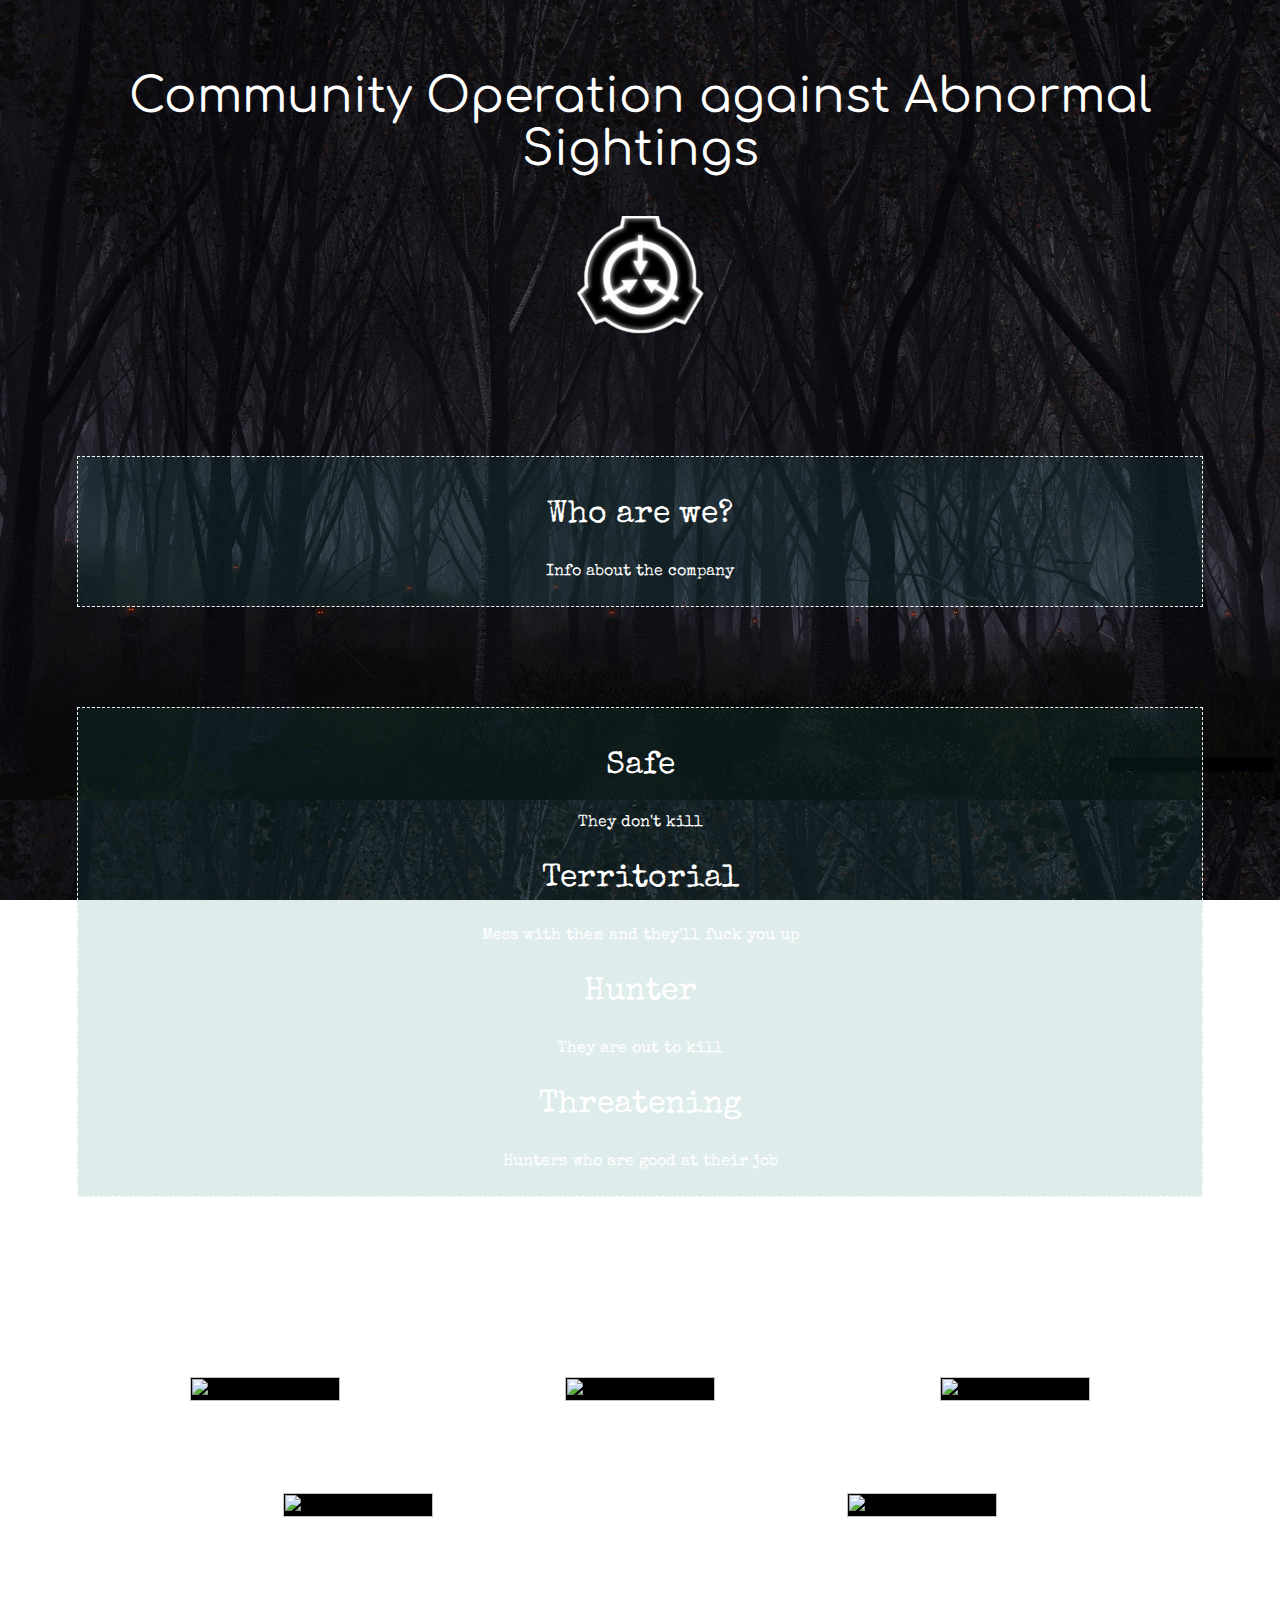
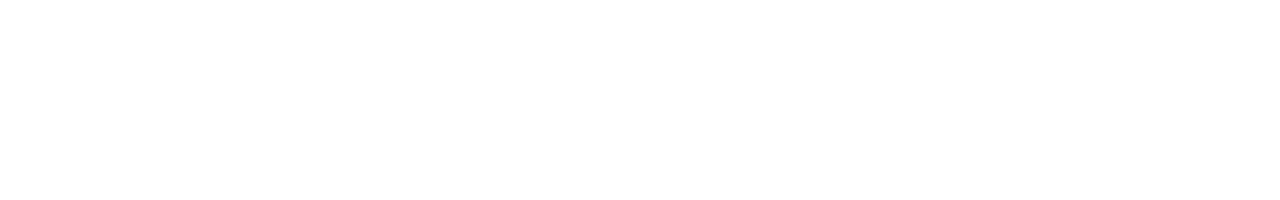
==== html/index.html @ 6b0781bc "improved css and look" ====
<!DOCTYPE html>
<html lang="en">
<head>
    <meta charset="utf-8">
    <title>C.O.A.S.</title>
    <link href="../css/style.css" rel="stylesheet" />
    <link href="https://fonts.googleapis.com/css2?family=Special+Elite&display=swap" rel="stylesheet">
    <link href="https://fonts.googleapis.com/css2?family=Comfortaa:wght@300&display=swap" rel="stylesheet">
</head>
<body>
    <div class="background">
        <div class="coas">
            <p class="title">Community Operation against Abnormal Sightings</p>
            <img class="logo" src="../media/images/logo.png" alt="">
        </div>
        <div class="text-block">
            <p class="info-title">Who are we?</p>
            <p>Info about the company</p>
        </div>
        <div class="text-block">
            <p class="info-title">Safe</p>
            <p>They don't kill</p>
            <p class="info-title">Territorial</p>
            <p>Mess with them and they'll fuck you up</p>
            <p class="info-title">Hunter</p>
            <p>They are out to kill</p>
            <p class="info-title">Threatening</p>
            <p>Hunters who are good at their job</p>
        </div>
        <p class="header">Monsters</p>
        <div class="monsters">
            <div class="monster">
                <div class="monster-info" onmouseenter="displayInfo(0)" onmouseleave="displayImage(0)">
                    <img class="monster-img" src="https://www.xing.com/image/1_a_2_8f9de3eee_28933974_2/adrian-michel-foto.256x256.jpg" alt="">
                    <p class="monster-text">A vicious monster who has an unlimited knowledge of strange information and who hunts
                    girls for entertainment. His own body is his weakness</p>
                </div>
                <p class="monster-name">Adrian Michel</p>
            </div>
            <div class="monster">
                <div class="monster-info" onmouseenter="displayInfo(1)" onmouseleave="displayImage(1)">
                    <img class="monster-img" src="https://www.xing.com/image/1_a_2_8f9de3eee_28933974_2/adrian-michel-foto.256x256.jpg" alt="">
                    <p class="monster-text">A vicious monster who has an unlimited knowledge of strange information and who hunts
                        girls for entertainment. His own body is his weakness</p>
                </div>
                <p class="monster-name">Adrian Michel</p>
            </div>
            <div class="monster">
                <div class="monster-info" onmouseenter="displayInfo(2)" onmouseleave="displayImage(2)">
                    <img class="monster-img" src="https://www.xing.com/image/1_a_2_8f9de3eee_28933974_2/adrian-michel-foto.256x256.jpg" alt="">
                    <p class="monster-text">A vicious monster who has an unlimited knowledge of strange information and who hunts
                        girls for entertainment. His own body is his weakness</p>
                </div>
                <p class="monster-name">Adrian Michel</p>
            </div>
            <div class="monster">
                <div class="monster-info" onmouseenter="displayInfo(3)" onmouseleave="displayImage(3)">
                    <img class="monster-img" src="https://www.xing.com/image/1_a_2_8f9de3eee_28933974_2/adrian-michel-foto.256x256.jpg" alt="">
                    <p class="monster-text">A vicious monster who has an unlimited knowledge of strange information and who hunts
                        girls for entertainment. His own body is his weakness</p>
                </div>
                <p class="monster-name">Adrian Michel</p>
            </div>
            <div class="monster">
                <div class="monster-info" onmouseenter="displayInfo(4)" onmouseleave="displayImage(4)">
                    <img class="monster-img" src="https://www.xing.com/image/1_a_2_8f9de3eee_28933974_2/adrian-michel-foto.256x256.jpg" alt="">
                    <p class="monster-text">A vicious monster who has an unlimited knowledge of strange information and who hunts
                        girls for entertainment. His own body is his weakness</p>
                </div>
                <p class="monster-name">Adrian Michel</p>
            </div>
        </div>
    </div>
</body>
<script src="../javascript/home.js"></script>
</html>
---- css/style.css ----
* {
    box-sizing: border-box;
}
html, body {
    width: 100%;
    min-height: fit-content;
    height: 100%;
    padding: 0;
    margin: 0;
}
p {
    font-family: 'Special Elite', cursive;
}
.background {
    min-height: 1800px;
    display: flex;
    flex-direction: column;
    padding: 0 6%;
    align-items: center;
    background: url("../media/images/blackbackground.jpg") fixed;
    background-size: contain;
    color: white;
}
.coas{
    margin: 50px 0;
    display: flex;
    flex-direction: column;
    align-items: center;
}
.title{
    margin: 20px 0;
    font-size: 3em;
    text-align: center;
    font-family: 'Comfortaa', cursive;
}
.logo{
    margin: 20px 0;
    max-height: 128px;
    max-width: 128px;
    color: white;
}
.text-block{
    margin: 50px 0;
    padding: 10px;
    width: 100%;
    height: fit-content;
    text-align: center;
    border: 1px dashed white;
    user-select: none;
    background-color: rgba(38, 128, 128, 0.15);
}
.info-title{
    font-size: 2em;
    text-align: center;
}
.header{
    font-size: 2.5em;
}
.monsters {
    width: 100%;
    display: flex;
    flex-direction: row;
    justify-content: space-around;
    flex-wrap: wrap;
}
.monster{
    flex-basis: 30%;
    display: flex;
    flex-direction: column;
    align-items: center;
    margin: 10px;
}
.monster-info{
    max-width: 250px;
    min-width: 150px;
    min-height: fit-content;
    position: relative;
    background: black;
}
.monster-img{
    height: 100%;
    width: 100%;
}
.monster-text{
    position: absolute;
    color: white;
    top: 5px;
    left: 5px;
    visibility: hidden;
    margin: 10px;
}
.monster-name{
    font-size: 1.5em;
    text-align: center;
}
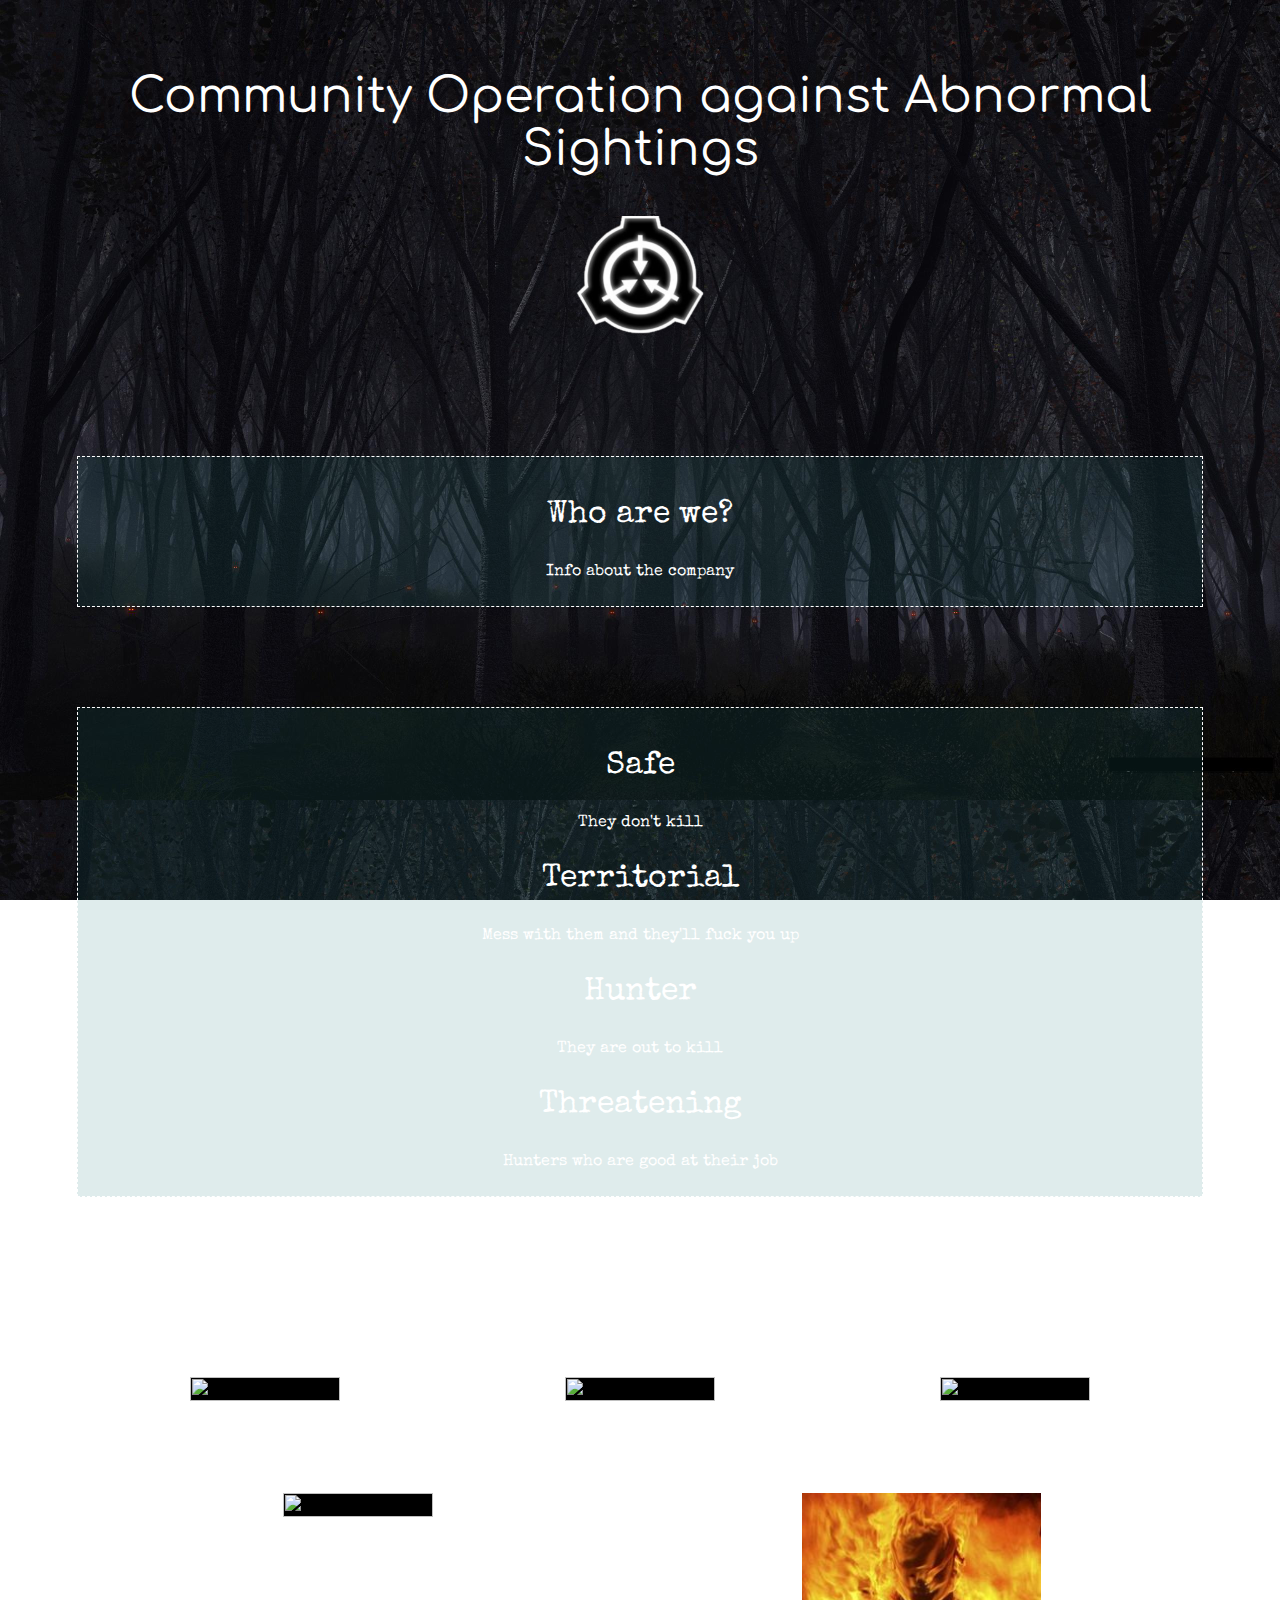
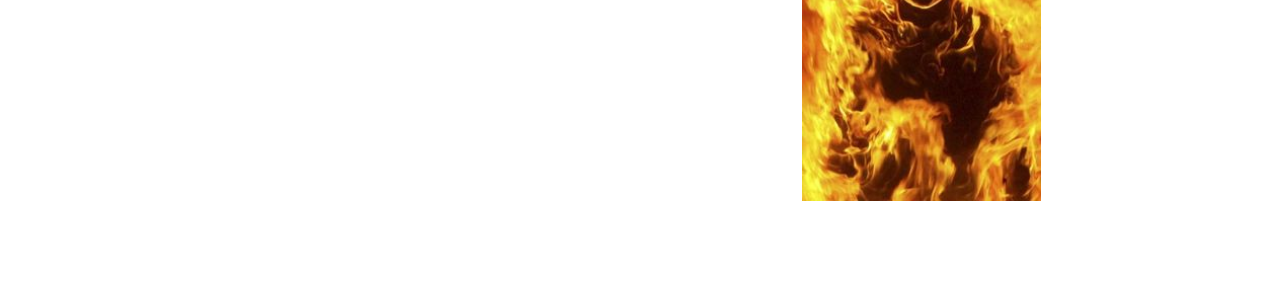
==== commit 978220cd: "Added Ambustum monster" ====
--- a/html/index.html
+++ b/html/index.html
@@ -29,46 +29,46 @@
         </div>
         <p class="header">Monsters</p>
         <div class="monsters">
-            <div class="monster">
+            <a href="/html/monsterTemplate.html" class="monster">
                 <div class="monster-info" onmouseenter="displayInfo(0)" onmouseleave="displayImage(0)">
                     <img class="monster-img" src="https://www.xing.com/image/1_a_2_8f9de3eee_28933974_2/adrian-michel-foto.256x256.jpg" alt="">
                     <p class="monster-text">A vicious monster who has an unlimited knowledge of strange information and who hunts
                     girls for entertainment. His own body is his weakness</p>
                 </div>
                 <p class="monster-name">Adrian Michel</p>
-            </div>
-            <div class="monster">
+            </a>
+            <a href="/html/monsterTemplate.html" class="monster">
                 <div class="monster-info" onmouseenter="displayInfo(1)" onmouseleave="displayImage(1)">
                     <img class="monster-img" src="https://www.xing.com/image/1_a_2_8f9de3eee_28933974_2/adrian-michel-foto.256x256.jpg" alt="">
                     <p class="monster-text">A vicious monster who has an unlimited knowledge of strange information and who hunts
                         girls for entertainment. His own body is his weakness</p>
                 </div>
                 <p class="monster-name">Adrian Michel</p>
-            </div>
-            <div class="monster">
+            </a>
+            <a href="/html/monsterTemplate.html" class="monster">
                 <div class="monster-info" onmouseenter="displayInfo(2)" onmouseleave="displayImage(2)">
                     <img class="monster-img" src="https://www.xing.com/image/1_a_2_8f9de3eee_28933974_2/adrian-michel-foto.256x256.jpg" alt="">
                     <p class="monster-text">A vicious monster who has an unlimited knowledge of strange information and who hunts
                         girls for entertainment. His own body is his weakness</p>
                 </div>
                 <p class="monster-name">Adrian Michel</p>
-            </div>
-            <div class="monster">
+            </a>
+            <a href="/html/monsterTemplate.html" class="monster">
                 <div class="monster-info" onmouseenter="displayInfo(3)" onmouseleave="displayImage(3)">
                     <img class="monster-img" src="https://www.xing.com/image/1_a_2_8f9de3eee_28933974_2/adrian-michel-foto.256x256.jpg" alt="">
                     <p class="monster-text">A vicious monster who has an unlimited knowledge of strange information and who hunts
                         girls for entertainment. His own body is his weakness</p>
                 </div>
                 <p class="monster-name">Adrian Michel</p>
-            </div>
-            <div class="monster">
+            </a>
+            <a href="/html/ambustum.html" class="monster">
                 <div class="monster-info" onmouseenter="displayInfo(4)" onmouseleave="displayImage(4)">
-                    <img class="monster-img" src="https://www.xing.com/image/1_a_2_8f9de3eee_28933974_2/adrian-michel-foto.256x256.jpg" alt="">
-                    <p class="monster-text">A vicious monster who has an unlimited knowledge of strange information and who hunts
-                        girls for entertainment. His own body is his weakness</p>
+                    <img class="monster-img" src="../media/images/ambustum.jpg" alt="">
+                    <p class="monster-text">A creature who is constantly on fire and has enhanced strength. It's
+                    peaceful but will do anything to survive.</p>
                 </div>
-                <p class="monster-name">Adrian Michel</p>
-            </div>
+                <p class="monster-name">Ambustum</p>
+            </a>
         </div>
     </div>
 </body>
--- a/css/style.css
+++ b/css/style.css
@@ -69,6 +69,8 @@
     flex-direction: column;
     align-items: center;
     margin: 10px;
+    color: white;
+    text-decoration: none;
 }
 .monster-info{
     max-width: 250px;
@@ -76,6 +78,7 @@
     min-height: fit-content;
     position: relative;
     background: black;
+    overflow: hidden;
 }
 .monster-img{
     height: 100%;
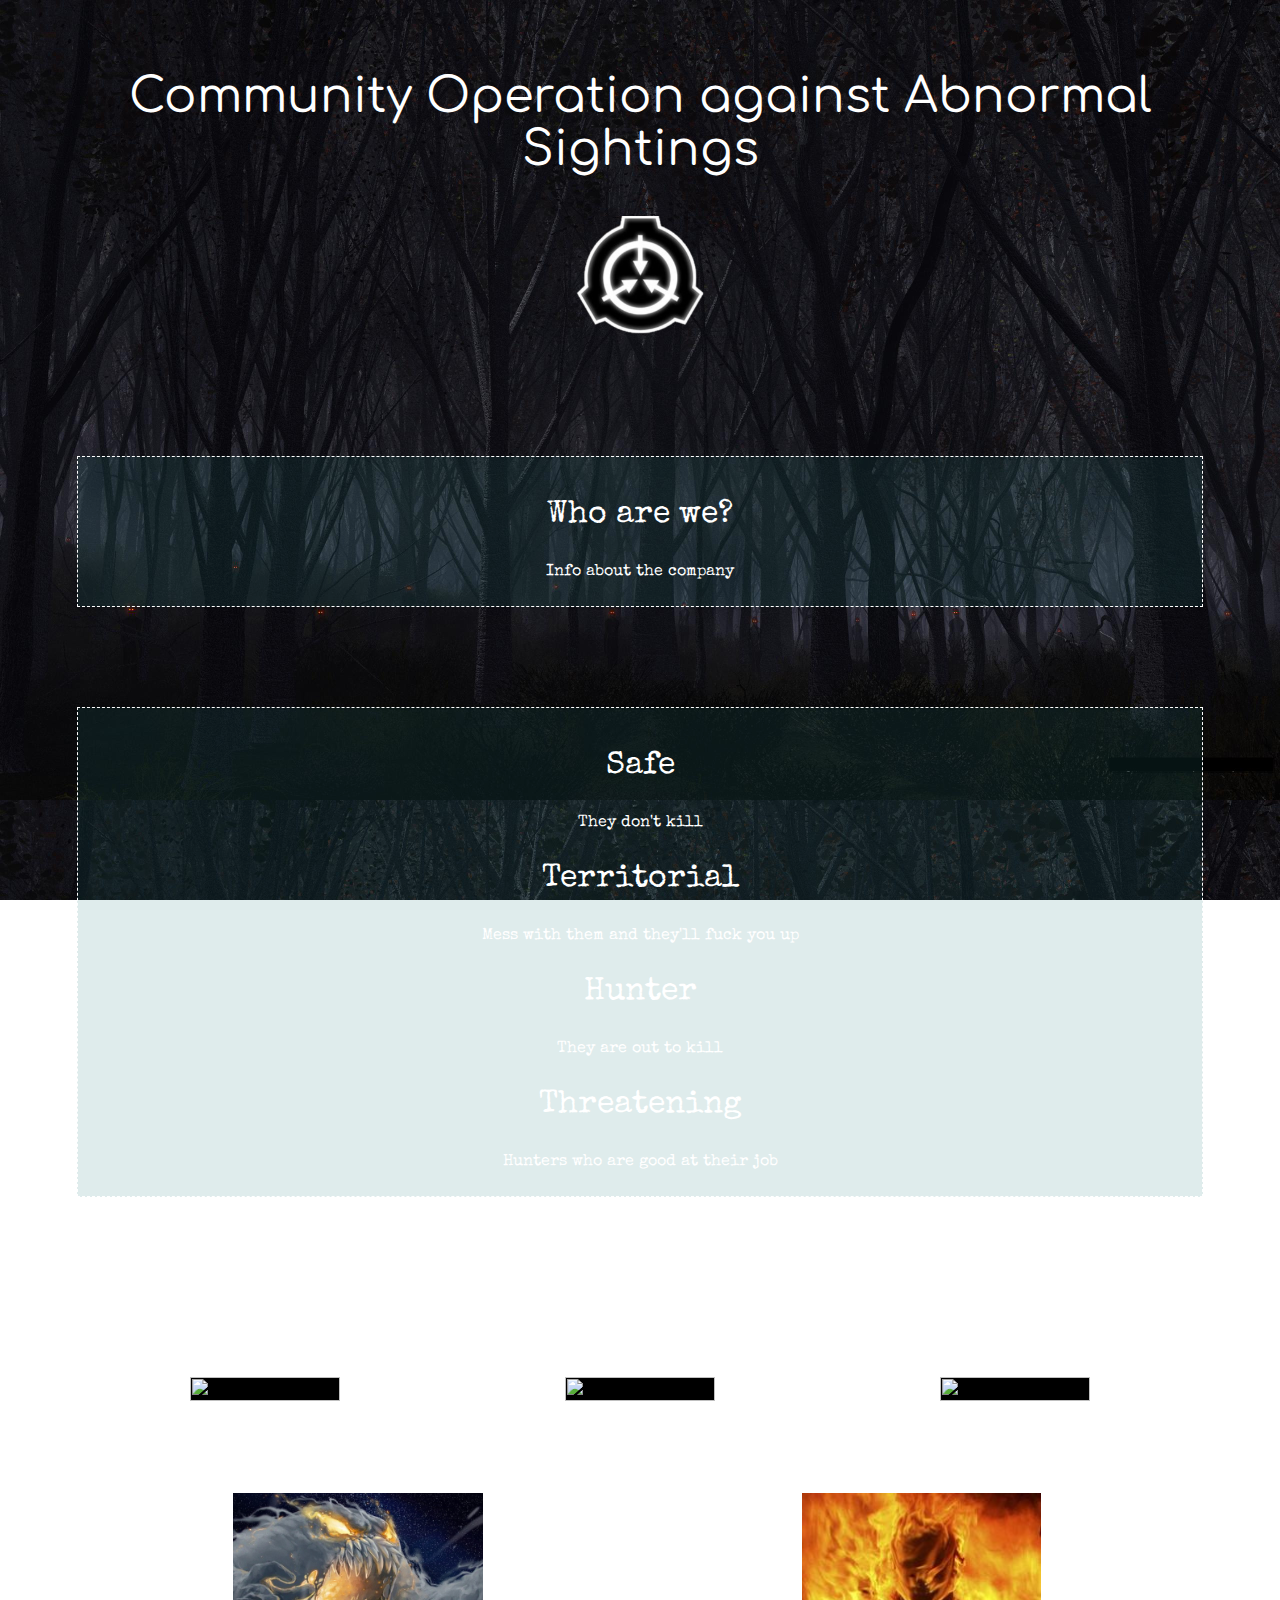
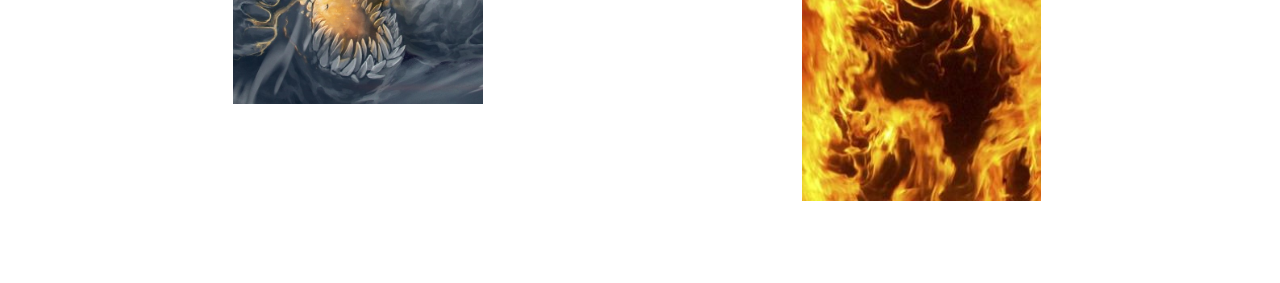
==== commit 69780bcf: "Added Fulgur monster" ====
--- a/html/index.html
+++ b/html/index.html
@@ -53,17 +53,17 @@
                 </div>
                 <p class="monster-name">Adrian Michel</p>
             </a>
-            <a href="/html/monsterTemplate.html" class="monster">
+            <a href="/html/fulgur.html" class="monster">
                 <div class="monster-info" onmouseenter="displayInfo(3)" onmouseleave="displayImage(3)">
-                    <img class="monster-img" src="https://www.xing.com/image/1_a_2_8f9de3eee_28933974_2/adrian-michel-foto.256x256.jpg" alt="">
-                    <p class="monster-text">A vicious monster who has an unlimited knowledge of strange information and who hunts
-                        girls for entertainment. His own body is his weakness</p>
+                    <img class="monster-img" src="../media/images/fulgurPhoto.jpg" alt="">
+                    <p class="monster-text">A quadruped cloud capable of flight with glowing eyes and mouth. It exists
+                    only to kill humans and certainly has the power to do so with ease.</p>
                 </div>
-                <p class="monster-name">Adrian Michel</p>
+                <p class="monster-name">Fulgur</p>
             </a>
             <a href="/html/ambustum.html" class="monster">
                 <div class="monster-info" onmouseenter="displayInfo(4)" onmouseleave="displayImage(4)">
-                    <img class="monster-img" src="../media/images/ambustum.jpg" alt="">
+                    <img class="monster-img" src="../media/images/ambustumPhoto.jpg" alt="">
                     <p class="monster-text">A creature who is constantly on fire and has enhanced strength. It's
                     peaceful but will do anything to survive.</p>
                 </div>
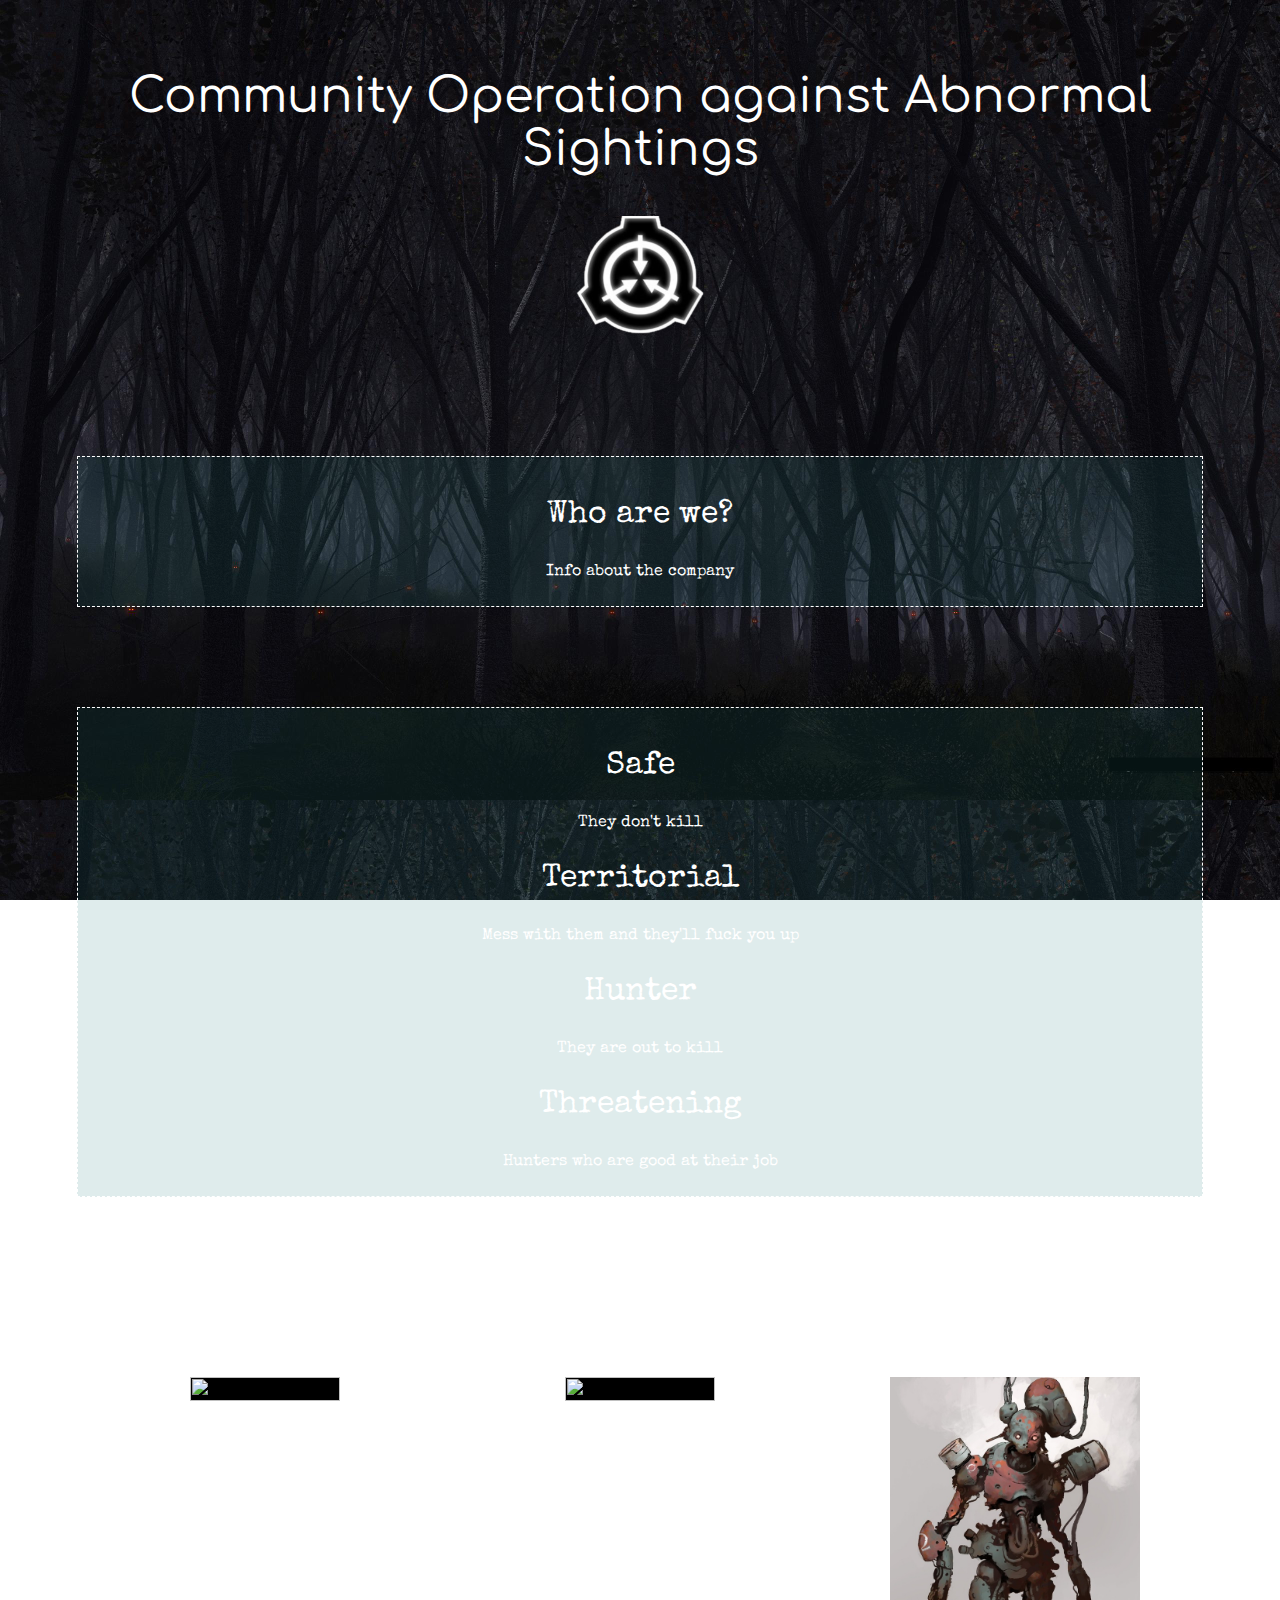
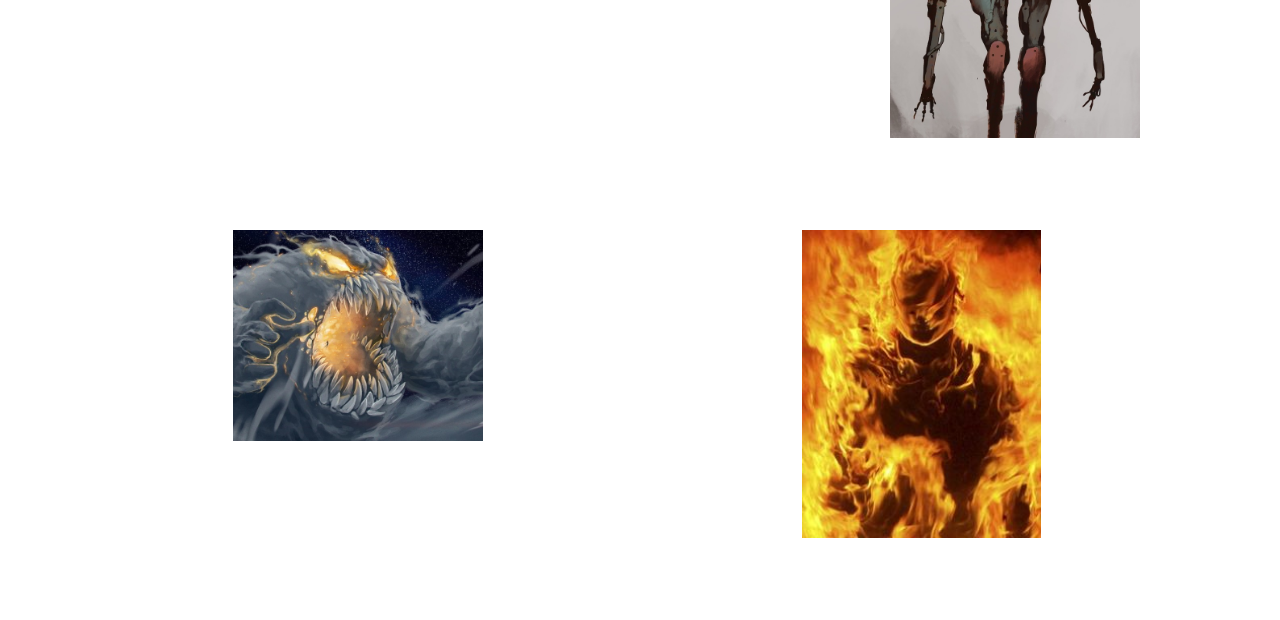
==== commit 31baa297: "Added Sentillum monster" ====
--- a/html/index.html
+++ b/html/index.html
@@ -45,13 +45,13 @@
                 </div>
                 <p class="monster-name">Adrian Michel</p>
             </a>
-            <a href="/html/monsterTemplate.html" class="monster">
+            <a href="/html/sentillum.html" class="monster">
                 <div class="monster-info" onmouseenter="displayInfo(2)" onmouseleave="displayImage(2)">
-                    <img class="monster-img" src="https://www.xing.com/image/1_a_2_8f9de3eee_28933974_2/adrian-michel-foto.256x256.jpg" alt="">
-                    <p class="monster-text">A vicious monster who has an unlimited knowledge of strange information and who hunts
-                        girls for entertainment. His own body is his weakness</p>
+                    <img class="monster-img" src="../media/images/sentillum1.jpg" alt="">
+                    <p class="monster-text">A human which has mutated into a ghost capable of absorbing metal to make a
+                    body. His goal is to defeat C.O.A.S. and absorb all the creatures inside.</p>
                 </div>
-                <p class="monster-name">Adrian Michel</p>
+                <p class="monster-name">Sentillum</p>
             </a>
             <a href="/html/fulgur.html" class="monster">
                 <div class="monster-info" onmouseenter="displayInfo(3)" onmouseleave="displayImage(3)">
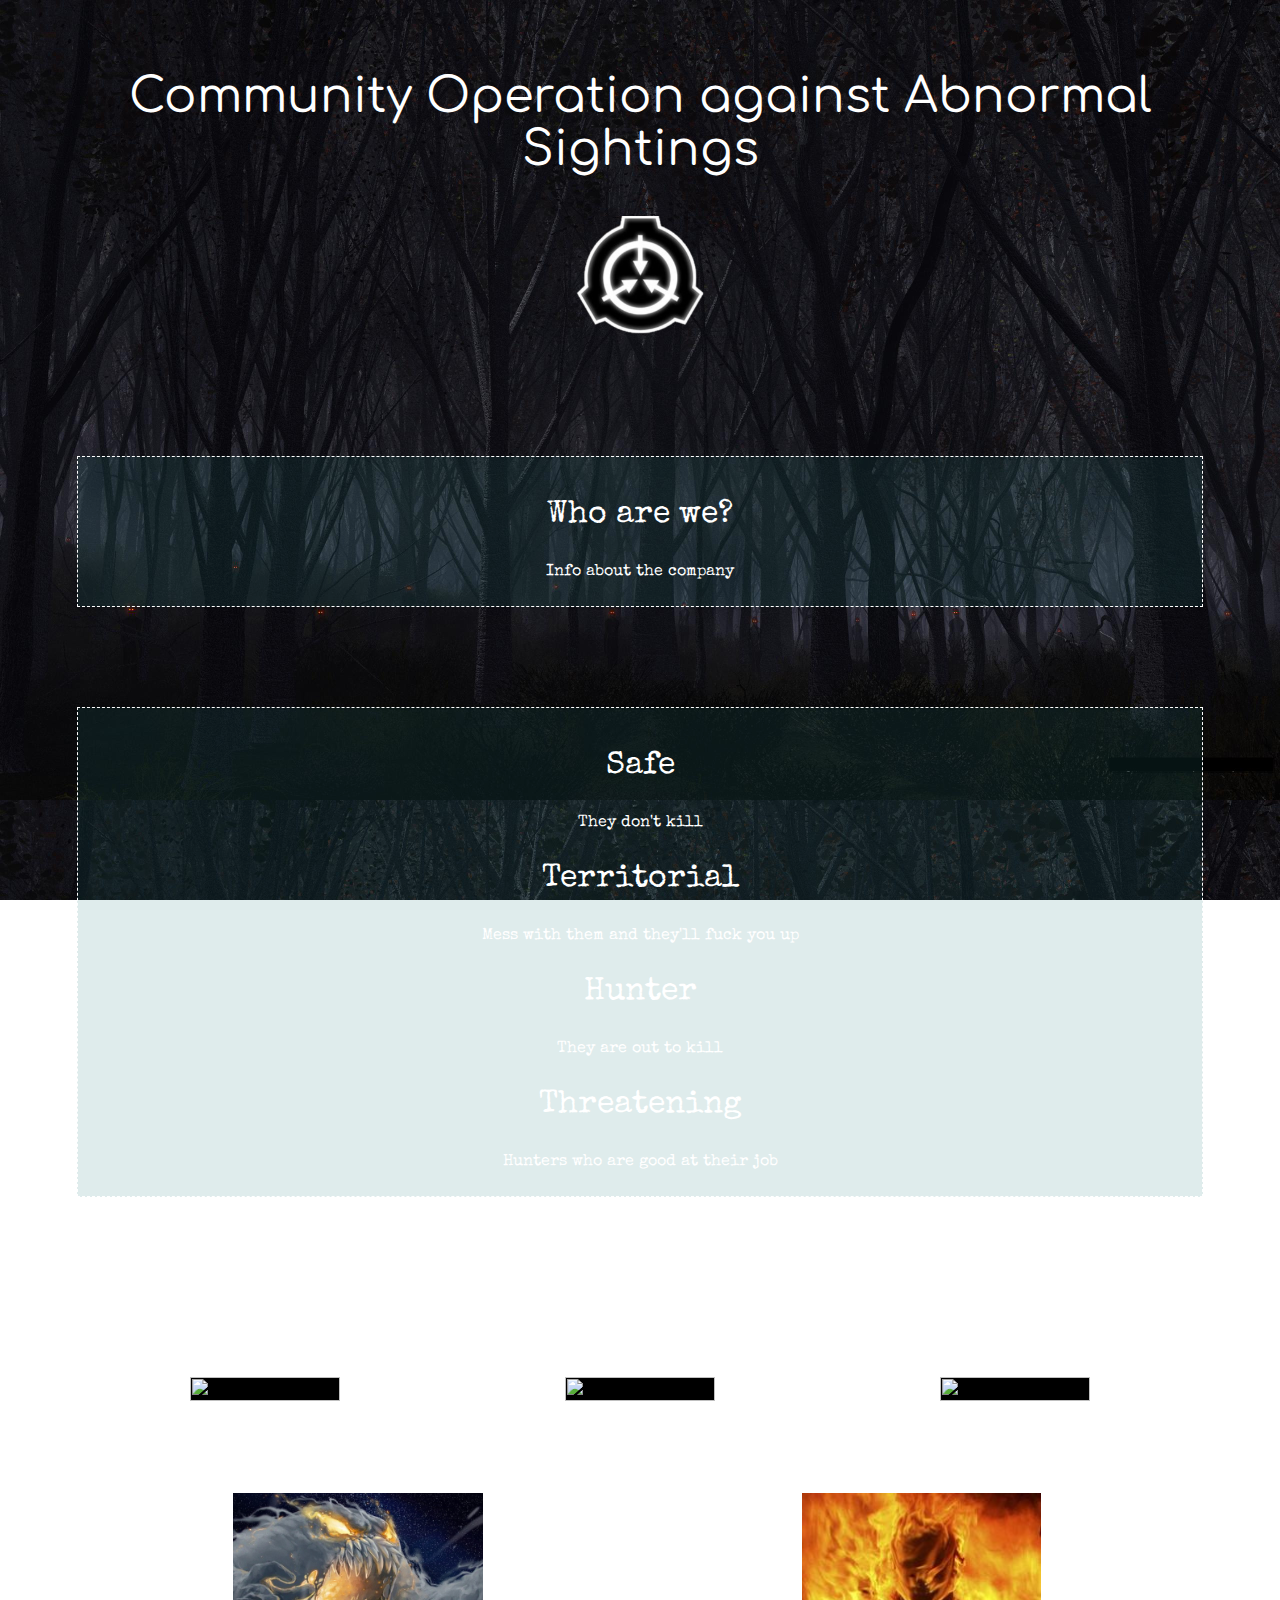
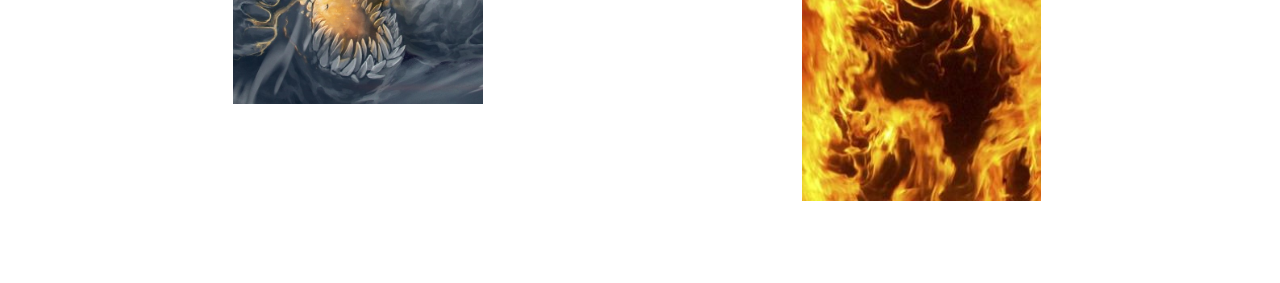
==== commit 93460812: "updated photos" ====
--- a/html/index.html
+++ b/html/index.html
@@ -47,7 +47,7 @@
             </a>
             <a href="/html/sentillum.html" class="monster">
                 <div class="monster-info" onmouseenter="displayInfo(2)" onmouseleave="displayImage(2)">
-                    <img class="monster-img" src="../media/images/sentillum1.jpg" alt="">
+                    <img class="monster-img" src="../media/images/sentillum0.jpg" alt="">
                     <p class="monster-text">A human which has mutated into a ghost capable of absorbing metal to make a
                     body. His goal is to defeat C.O.A.S. and absorb all the creatures inside.</p>
                 </div>
